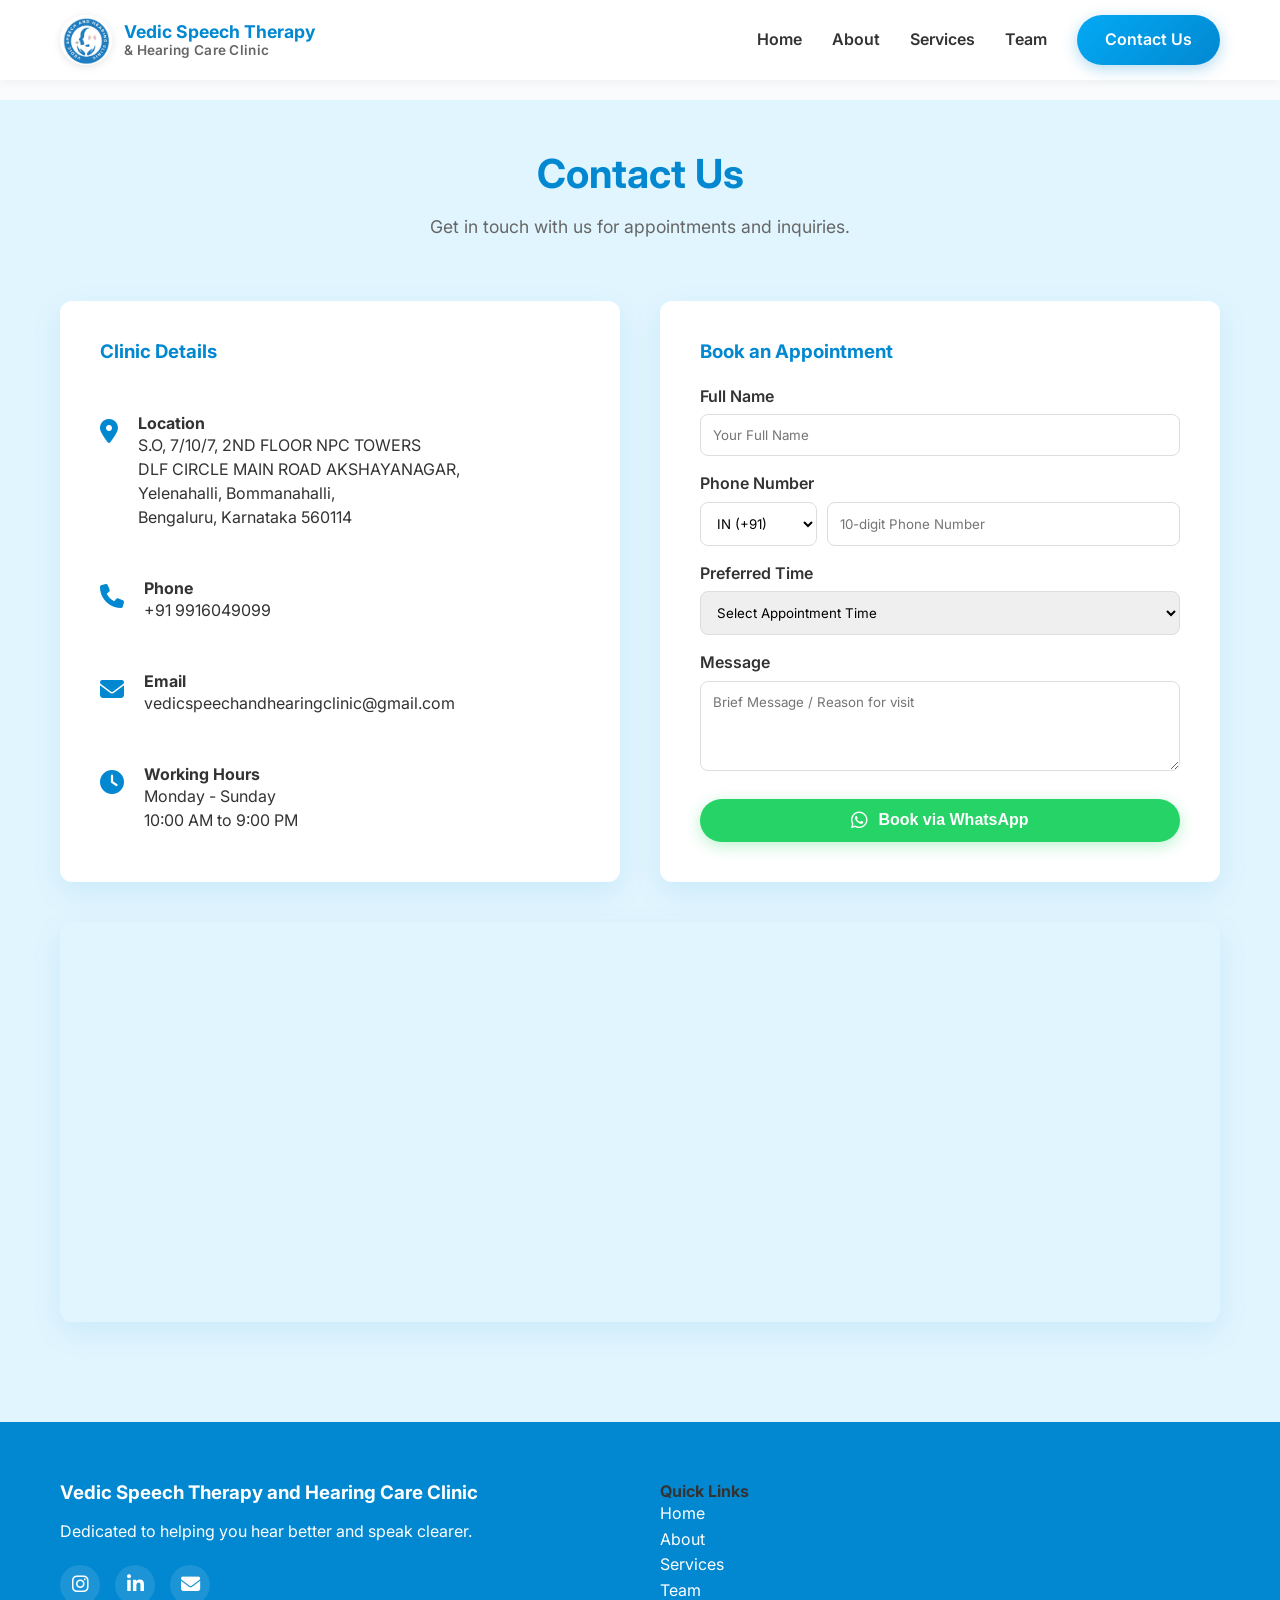
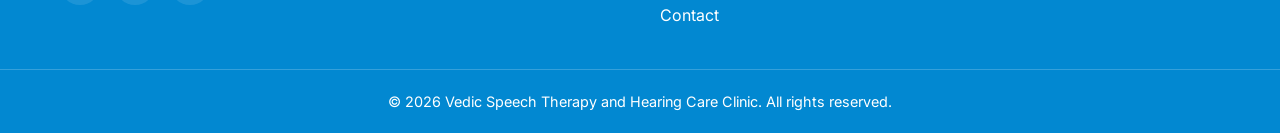
==== contact.html @ 048e1bdb "updated push" ====
<!DOCTYPE html>
<html lang="en">

<head>
    <meta charset="UTF-8">
    <meta name="viewport" content="width=device-width, initial-scale=1.0">
    <title>Contact Us - Vedic Speech Therapy and Hearing Care Clinic</title>
    <meta name="description"
        content="Contact Vedic Speech Therapy and Hearing Care Clinic for appointments and inquiries.">
    <link rel="stylesheet" href="style.css">
    <!-- Google Fonts for modern typography -->
    <link href="https://fonts.googleapis.com/css2?family=Inter:wght@300;400;600;700&display=swap" rel="stylesheet">
    <!-- Font Awesome for icons -->
    <link rel="stylesheet" href="https://cdnjs.cloudflare.com/ajax/libs/font-awesome/6.4.0/css/all.min.css">
</head>

<body>

    <!-- Header Section -->
    <header class="header">
        <div class="container header-container">
            <div class="logo">
                <img src="Logo.jpeg" alt="Vedic Speech Therapy and Hearing Care Clinic Logo" id="clinic-logo">
                <div class="logo-text">
                    <span class="logo-title-1">Vedic Speech Therapy</span>
                    <span class="logo-title-2">& Hearing Care Clinic</span>
                </div>
            </div>
            <nav class="nav-menu">
                <ul>
                    <li><a href="index.html#home">Home</a></li>
                    <li><a href="index.html#about">About</a></li>
                    <li><a href="services.html">Services</a></li>
                    <li><a href="team.html">Team</a></li>
                    <li><a href="contact.html" class="btn-primary">Contact Us</a></li>
                </ul>
            </nav>
            <div class="mobile-menu-btn">
                <i class="fas fa-bars"></i>
            </div>
        </div>
    </header>

    <!-- Spacer for fixed header -->
    <div class="spacer-header"></div>

    <!-- Contact Section -->
    <section id="contact" class="contact" style="padding-top: 50px;">
        <div class="container">
            <div class="section-title">
                <h2>Contact Us</h2>
                <p>Get in touch with us for appointments and inquiries.</p>
            </div>
            <div class="contact-grid-top">
                <div class="contact-info contact-box-card">
                    <h3 style="margin-bottom: 20px; color: var(--primary-color);">Clinic Details</h3>
                    <div class="contact-item" style="margin-bottom: 20px;">
                        <i class="fas fa-map-marker-alt"></i>
                        <div>
                            <h4>Location</h4>
                            <p>S.O, 7/10/7, 2ND FLOOR NPC TOWERS<br>
                               DLF CIRCLE MAIN ROAD AKSHAYANAGAR,<br>
                               Yelenahalli, Bommanahalli,<br>
                               Bengaluru, Karnataka 560114</p>
                        </div>
                    </div>
                    <div class="contact-item" style="margin-bottom: 20px;">
                        <i class="fas fa-phone"></i>
                        <div>
                            <h4>Phone</h4>
                            <p><a href="tel:+919916049099">+91 9916049099</a></p>
                        </div>
                    </div>
                    <div class="contact-item" style="margin-bottom: 20px;">
                        <i class="fas fa-envelope"></i>
                        <div>
                            <h4>Email</h4>
                            <p><a href="mailto:vedicspeechandhearingclinic@gmail.com">vedicspeechandhearingclinic@gmail.com</a></p>
                        </div>
                    </div>
                    <div class="contact-item">
                        <i class="fas fa-clock"></i>
                        <div>
                            <h4>Working Hours</h4>
                            <p>Monday - Sunday<br>10:00 AM to 9:00 PM</p>
                        </div>
                    </div>
                </div>

                <div class="appointment-form contact-box-card">
                    <h3 style="margin-bottom: 20px; color: var(--primary-color);">Book an Appointment</h3>
                    <form id="whatsapp-form">
                        <div class="form-group" style="margin-bottom: 15px;">
                            <label for="patientName" style="display: block; margin-bottom: 5px; font-weight: 600;">Full Name</label>
                            <input type="text" id="patientName" placeholder="Your Full Name" required minlength="3" style="width: 100%; padding: 12px; border: 1px solid #ddd; border-radius: 8px; font-family: var(--font-main);">
                        </div>
                        <div class="form-group" style="margin-bottom: 15px;">
                            <label for="patientPhone" style="display: block; margin-bottom: 5px; font-weight: 600;">Phone Number</label>
                            <div style="display: flex; gap: 10px;">
                                <select id="countryCode" aria-label="Country Code" style="padding: 12px; border: 1px solid #ddd; border-radius: 8px; font-family: var(--font-main); max-width: 130px; background-color: white;">
                                    <option value="+91" selected>IN (+91)</option>
                                    <option value="+1">US/CA (+1)</option>
                                    <option value="+44">UK (+44)</option>
                                    <option value="+61">AU (+61)</option>
                                    <option value="+971">UAE (+971)</option>
                                    <option value="+65">SG (+65)</option>
                                </select>
                                <input type="tel" id="patientPhone" placeholder="10-digit Phone Number" required minlength="10" style="flex: 1; padding: 12px; border: 1px solid #ddd; border-radius: 8px; font-family: var(--font-main);">
                            </div>
                        </div>
                        <div class="form-group" style="margin-bottom: 15px;">
                            <label for="appointmentTime" style="display: block; margin-bottom: 5px; font-weight: 600;">Preferred Time</label>
                            <select id="appointmentTime" required style="width: 100%; padding: 12px; border: 1px solid #ddd; border-radius: 8px; font-family: var(--font-main);">
                                <option value="" disabled selected>Select Appointment Time</option>
                                <option value="10:00 AM - 11:00 AM">10:00 AM - 11:00 AM</option>
                                <option value="11:00 AM - 12:00 PM">11:00 AM - 12:00 PM</option>
                                <option value="12:00 PM - 01:00 PM">12:00 PM - 01:00 PM</option>
                                <option value="01:00 PM - 02:00 PM">01:00 PM - 02:00 PM</option>
                                <option value="02:00 PM - 03:00 PM">02:00 PM - 03:00 PM</option>
                                <option value="03:00 PM - 04:00 PM">03:00 PM - 04:00 PM</option>
                                <option value="04:00 PM - 05:00 PM">04:00 PM - 05:00 PM</option>
                                <option value="05:00 PM - 06:00 PM">05:00 PM - 06:00 PM</option>
                                <option value="06:00 PM - 07:00 PM">06:00 PM - 07:00 PM</option>
                                <option value="07:00 PM - 08:00 PM">07:00 PM - 08:00 PM</option>
                                <option value="08:00 PM - 09:00 PM">08:00 PM - 09:00 PM</option>
                            </select>
                        </div>
                        <div class="form-group" style="margin-bottom: 20px;">
                            <label for="patientMessage" style="display: block; margin-bottom: 5px; font-weight: 600;">Message</label>
                            <textarea id="patientMessage" placeholder="Brief Message / Reason for visit" required minlength="10" rows="4" style="width: 100%; padding: 12px; border: 1px solid #ddd; border-radius: 8px; font-family: var(--font-main); resize: vertical;"></textarea>
                        </div>
                        <button type="submit" class="btn-primary" style="width: 100%; display: flex; justify-content: center; align-items: center; gap: 10px; background: #25D366; box-shadow: 0 4px 15px rgba(37, 211, 102, 0.3);">
                            <i class="fab fa-whatsapp" style="font-size: 1.2rem;"></i> Book via WhatsApp
                        </button>
                    </form>
                </div>
            </div>
            
            <div class="map-container" style="margin-top: 40px; border-radius: var(--border-radius); overflow: hidden; box-shadow: var(--box-shadow); height: 400px; width: 100%;">
                <iframe src="https://maps.google.com/maps?q=NPC+TOWERS+DLF+CIRCLE+MAIN+ROAD+AKSHAYANAGAR+Bengaluru&t=&z=15&ie=UTF8&iwloc=&output=embed" width="100%" height="100%" style="border:0;" allowfullscreen="" loading="lazy" referrerpolicy="no-referrer-when-downgrade"></iframe>
            </div>
        </div>
    </section>

    <!-- Footer -->
    <footer class="footer">
        <div class="container footer-container">
            <div class="footer-info">
                <h3>Vedic Speech Therapy and Hearing Care Clinic</h3>
                <p>Dedicated to helping you hear better and speak clearer.</p>
                <div class="social-links">
                    <a href="#" target="_blank" aria-label="Instagram"><i class="fab fa-instagram"></i></a>
                    <a href="#" target="_blank" aria-label="LinkedIn"><i class="fab fa-linkedin-in"></i></a>
                    <a href="mailto:vedicspeechandhearingclinic@gmail.com" aria-label="Email"><i class="fas fa-envelope"></i></a>
                </div>
            </div>
            <div class="footer-links">
                <h4>Quick Links</h4>
                <ul style="list-style: none; padding: 0;">
                    <li><a href="index.html#home">Home</a></li>
                    <li><a href="index.html#about">About</a></li>
                    <li><a href="services.html">Services</a></li>
                    <li><a href="team.html">Team</a></li>
                    <li><a href="contact.html">Contact</a></li>
                </ul>
            </div>
        </div>
        <div class="footer-bottom">
            <p>&copy; <span id="current-year">2024</span> Vedic Speech Therapy and Hearing Care Clinic. All rights reserved.</p>
        </div>
    </footer>

    <script src="script.js"></script>
</body>

</html>
---- style.css ----
/* Design System & Variables */
:root {
    /* Color Palette - White and Sky Blue mix */
    --primary-color: #0288d1; /* Strong sky blue for main actions */
    --primary-light: #e1f5fe; /* Very light sky blue for backgrounds */
    --secondary-color: #03a9f4; /* Medium sky blue for highlights */
    --text-dark: #333333; /* Dark text for readability */
    --text-light: #666666; /* Lighter text for secondary info */
    --white: #ffffff;
    --background-color: #f9fbfc; /* Slightly blue-tinted off-white */
    
    /* Typography */
    --font-main: 'Inter', sans-serif;
    
    /* Spacing & Layout */
    --max-width: 1200px;
    --border-radius: 12px;
    --box-shadow: 0 10px 30px rgba(2, 136, 209, 0.1);
    --transition: all 0.3s ease;
}

/* Reset & Base Styles */
* {
    margin: 0;
    padding: 0;
    box-sizing: border-box;
}

body {
    font-family: var(--font-main);
    color: var(--text-dark);
    background-color: var(--background-color);
    line-height: 1.6;
    overflow-x: hidden;
}

a {
    text-decoration: none;
    color: inherit;
    transition: var(--transition);
}

ul {
    list-style: none;
}

.container {
    max-width: var(--max-width);
    margin: 0 auto;
    padding: 0 20px;
}

/* Typography Utility */
h1, h2, h3, h4 {
    color: var(--text-dark);
    font-weight: 700;
    line-height: 1.2;
}

/* Buttons */
.btn-primary, .btn-secondary {
    display: inline-block;
    padding: 12px 28px;
    border-radius: 30px;
    font-weight: 600;
    cursor: pointer;
    transition: var(--transition);
    border: none;
    font-size: 1rem;
}

.btn-primary {
    background: linear-gradient(135deg, var(--secondary-color), var(--primary-color));
    color: var(--white);
    box-shadow: 0 4px 15px rgba(2, 136, 209, 0.3);
}

.btn-primary:hover {
    transform: translateY(-2px);
    box-shadow: 0 6px 20px rgba(2, 136, 209, 0.4);
}

.btn-secondary {
    background: var(--white);
    color: var(--primary-color);
    border: 2px solid var(--primary-color);
}

.btn-secondary:hover {
    background: var(--primary-light);
}

/* Header & Navigation */
.header {
    background: rgba(255, 255, 255, 0.95);
    backdrop-filter: blur(10px);
    position: fixed;
    width: 100%;
    top: 0;
    z-index: 1000;
    box-shadow: 0 2px 10px rgba(0,0,0,0.05);
    padding: 15px 0;
    transition: var(--transition);
}

.header-container {
    display: flex;
    justify-content: space-between;
    align-items: center;
}

.logo {
    display: flex;
    align-items: center;
    gap: 12px;
}

.logo img {
    height: 50px; /* Reduced slightly to fit text nicely */
    border-radius: 50%; /* the provided logo seems circular */
    box-shadow: 0 2px 8px rgba(0,0,0,0.1);
    flex-shrink: 0;
}

.logo-text {
    display: flex;
    flex-direction: column;
    justify-content: center;
    line-height: 1.2;
}

.logo-title-1 {
    font-size: 1.1rem;
    font-weight: 700;
    color: var(--primary-color);
}

.logo-title-2 {
    font-size: 0.85rem;
    font-weight: 600;
    color: var(--text-light);
    letter-spacing: 0.3px;
}

.nav-menu ul {
    display: flex;
    align-items: center;
    gap: 30px;
}

.nav-menu a {
    font-weight: 600;
    color: var(--text-dark);
}

.nav-menu a:hover {
    color: var(--primary-color);
}

.nav-menu a.btn-primary {
    color: var(--white);
}

.mobile-menu-btn {
    display: none;
    font-size: 1.5rem;
    color: var(--primary-color);
    cursor: pointer;
}

/* Hero Section */
.hero {
    padding: 150px 0 100px;
    background: linear-gradient(to bottom right, var(--white), var(--primary-light));
    min-height: 100vh;
    display: flex;
    align-items: center;
}

.hero-container {
    display: grid;
    grid-template-columns: 1fr 1fr;
    gap: 50px;
    align-items: center;
}

.hero-content h2 {
    font-size: 3.5rem;
    margin-bottom: 20px;
    color: var(--primary-color);
}

.hero-content p {
    font-size: 1.2rem;
    color: var(--text-light);
    margin-bottom: 30px;
}

.hero-content .btn-primary {
    margin-right: 15px;
}

.hero-image {
    position: relative;
}

.image-placeholder {
    background: var(--white);
    height: 400px;
    border-radius: var(--border-radius);
    box-shadow: var(--box-shadow);
    display: flex;
    justify-content: center;
    align-items: center;
    gap: 30px;
    animation: float 6s ease-in-out infinite;
}

@keyframes float {
    0% { transform: translateY(0px); }
    50% { transform: translateY(-20px); }
    100% { transform: translateY(0px); }
}

/* Stats Section */
.stats {
    padding: 60px 0;
    background: linear-gradient(135deg, var(--primary-color), var(--secondary-color));
    color: var(--white);
    position: relative;
    z-index: 10;
}

.stats-container {
    display: grid;
    grid-template-columns: repeat(auto-fit, minmax(200px, 1fr));
    gap: 30px;
    text-align: center;
}

.stat-card {
    background: rgba(255, 255, 255, 0.1);
    padding: 30px 20px;
    border-radius: var(--border-radius);
    backdrop-filter: blur(10px);
    border: 1px solid rgba(255, 255, 255, 0.2);
    transition: var(--transition);
}

.stat-card:hover {
    transform: translateY(-10px);
    background: rgba(255, 255, 255, 0.2);
    box-shadow: 0 10px 20px rgba(0, 0, 0, 0.1);
}

.stat-icon {
    font-size: 2.5rem;
    margin-bottom: 15px;
    color: var(--white);
    animation: float 6s ease-in-out infinite;
}

.stat-number {
    font-size: 2.5rem;
    font-weight: 700;
    margin-bottom: 5px;
    color: var(--white);
}

.stat-text {
    font-size: 1rem;
    font-weight: 600;
    opacity: 0.9;
}

/* About Section */
.about {
    padding: 100px 0;
    background: var(--white);
}

.about-container {
    display: grid;
    grid-template-columns: 1fr 1fr;
    gap: 50px;
    align-items: center;
}

.about-content h2 {
    font-size: 2.5rem;
    color: var(--primary-color);
    margin-bottom: 20px;
}

.about-content p {
    font-size: 1.1rem;
    color: var(--text-light);
    margin-bottom: 20px;
    line-height: 1.8;
}

.about-features {
    background: var(--primary-light);
    padding: 40px;
    border-radius: var(--border-radius);
    box-shadow: var(--box-shadow);
}

.about-features h3 {
    color: var(--primary-color);
    margin-bottom: 25px;
    font-size: 1.8rem;
}

.feature-list li {
    display: flex;
    align-items: flex-start;
    gap: 15px;
    margin-bottom: 15px;
    color: var(--text-dark);
    font-size: 1.05rem;
}

.feature-list li i {
    color: var(--secondary-color);
    font-size: 1.2rem;
    margin-top: 3px;
}

/* Services Section */
.services {
    padding: 100px 0;
    background: var(--primary-light);
}

.section-title {
    text-align: center;
    margin-bottom: 60px;
}

.section-title h2 {
    font-size: 2.5rem;
    color: var(--primary-color);
    margin-bottom: 15px;
}

.section-title p {
    color: var(--text-light);
    font-size: 1.1rem;
}

.services-grid {
    display: grid;
    grid-template-columns: repeat(auto-fit, minmax(300px, 1fr));
    gap: 30px;
}

.service-card {
    background: var(--white);
    border-radius: var(--border-radius);
    box-shadow: var(--box-shadow);
    text-align: center;
    transition: var(--transition);
    border-bottom: 4px solid transparent;
    overflow: hidden;
    display: flex;
    flex-direction: column;
}

.service-card:hover {
    transform: translateY(-10px);
    border-bottom-color: var(--primary-color);
}

.service-image {
    width: 100%;
    height: 220px;
    object-fit: cover;
    border-bottom: 3px solid var(--primary-light);
}

.service-content {
    padding: 30px;
    flex-grow: 1;
}

.service-content h3 {
    margin-bottom: 15px;
    font-size: 1.5rem;
    color: var(--primary-color);
}

.service-content p {
    color: var(--text-light);
}

/* Team Section */
.team {
    padding: 100px 0;
    background: var(--background-color);
}

.team-grid {
    display: grid;
    grid-template-columns: repeat(auto-fit, minmax(300px, 1fr));
    gap: 30px;
}

.team-card {
    background: var(--white);
    border-radius: var(--border-radius);
    box-shadow: var(--box-shadow);
    overflow: hidden;
    transition: var(--transition);
}

.team-card:hover {
    transform: translateY(-10px);
}

.team-image-placeholder {
    height: 250px;
    background: linear-gradient(135deg, var(--primary-light), var(--white));
    display: flex;
    justify-content: center;
    align-items: center;
    color: var(--primary-color);
}

.team-info {
    padding: 30px;
    text-align: center;
}

.team-info h3 {
    font-size: 1.4rem;
    color: var(--primary-color);
    margin-bottom: 5px;
}

.designation {
    font-weight: 600;
    color: var(--text-dark);
    margin-bottom: 15px;
}

.qualifications, .certifications {
    font-size: 0.95rem;
    color: var(--text-light);
    margin-bottom: 10px;
}

.experience {
    font-weight: 600;
    color: var(--secondary-color);
    margin-top: 15px;
    display: flex;
    align-items: center;
    justify-content: center;
    gap: 8px;
}

/* Reviews Section */
.reviews-grid {
    display: grid;
    grid-template-columns: repeat(auto-fit, minmax(250px, 1fr));
    gap: 30px;
}

.review-card {
    background: var(--background-color);
    padding: 30px;
    border-radius: var(--border-radius);
    box-shadow: 0 4px 15px rgba(0,0,0,0.05);
    border-top: 4px solid var(--primary-color);
    display: flex;
    flex-direction: column;
}

.review-stars {
    color: #FFD700;
    margin-bottom: 15px;
    font-size: 1.1rem;
}

.review-text {
    font-style: italic;
    color: var(--text-dark);
    margin-bottom: 20px;
    font-size: 0.95rem;
    flex-grow: 1;
}

.review-author {
    font-weight: 700;
    color: var(--primary-color);
}

/* Contact Section */
.contact {
    padding: 100px 0;
    background: var(--primary-light);
}

.contact-container {
    display: grid;
    grid-template-columns: 1fr 1fr;
    gap: 40px;
    background: var(--white);
    border-radius: var(--border-radius);
    box-shadow: var(--box-shadow);
    overflow: hidden;
}

.contact-info {
    padding: 40px;
    display: flex;
    flex-direction: column;
    gap: 30px;
}

.contact-item {
    display: flex;
    align-items: flex-start;
    gap: 20px;
}

.contact-item i {
    font-size: 1.5rem;
    color: var(--primary-color);
    margin-top: 5px;
}

.contact-item h3 {
    font-size: 1.2rem;
    margin-bottom: 5px;
    color: var(--primary-color);
}

.contact-item p {
    color: var(--text-dark);
    line-height: 1.5;
}

.contact-item a {
    color: var(--text-dark);
}

.contact-item a:hover {
    color: var(--primary-color);
    text-decoration: underline;
}

.contact-map {
    width: 100%;
    min-height: 400px;
}

/* Footer */
.footer {
    background: var(--primary-color);
    color: var(--white);
    padding: 60px 0 20px;
}

.footer-container {
    display: grid;
    grid-template-columns: 1fr 1fr;
    gap: 40px;
    margin-bottom: 40px;
}

.footer-info h3 {
    color: var(--white);
    margin-bottom: 15px;
}

/* Social Links */
.social-links {
    display: flex;
    gap: 15px;
    margin-top: 20px;
}

.social-links a {
    display: flex;
    justify-content: center;
    align-items: center;
    width: 40px;
    height: 40px;
    background: rgba(255, 255, 255, 0.1);
    border-radius: 50%;
    color: var(--white);
    font-size: 1.2rem;
    transition: var(--transition);
}

.social-links a:hover {
    background: var(--white);
    color: var(--primary-color);
    transform: translateY(-3px);
}

.footer-contact h4 {
    color: var(--white);
    margin-bottom: 15px;
}

.footer-contact p {
    margin-bottom: 10px;
    display: flex;
    align-items: center;
    gap: 10px;
}

.footer-bottom {
    text-align: center;
    padding-top: 20px;
    border-top: 1px solid rgba(255,255,255,0.2);
    font-size: 0.9rem;
}

/* Services Page Styles */
.page-hero {
    padding: 150px 0 80px;
    background: linear-gradient(135deg, var(--primary-light), var(--white));
    text-align: center;
}

.page-hero h1 {
    font-size: 3rem;
    color: var(--primary-color);
    margin-bottom: 15px;
}

.page-hero p {
    font-size: 1.2rem;
    color: var(--text-light);
    max-width: 700px;
    margin: 0 auto;
}

.services-page-content {
    padding: 80px 0;
    background: var(--background-color);
}

.services-category-container {
    display: grid;
    grid-template-columns: 1fr 1fr;
    gap: 60px;
}

.service-category {
    background: var(--white);
    border-radius: var(--border-radius);
    box-shadow: var(--box-shadow);
    padding: 40px;
    display: flex;
    flex-direction: column;
}

.category-header {
    text-align: center;
    margin-bottom: 40px;
}

.category-image {
    width: 100%;
    height: 250px;
    object-fit: cover;
    border-radius: var(--border-radius);
    margin-bottom: 25px;
    box-shadow: 0 5px 15px rgba(0,0,0,0.1);
}

.category-header h2 {
    font-size: 2.2rem;
    color: var(--primary-color);
    margin-bottom: 15px;
}

.category-header p {
    color: var(--text-light);
    font-size: 1.1rem;
}

/* Accordion Styles */
.accordion-group {
    display: flex;
    flex-direction: column;
    gap: 15px;
}

.accordion-item {
    border: 1px solid rgba(0,0,0,0.05);
    border-radius: 8px;
    overflow: hidden;
    background: var(--background-color);
}

.accordion-header {
    width: 100%;
    padding: 20px;
    display: flex;
    justify-content: space-between;
    align-items: center;
    background: none;
    border: none;
    cursor: pointer;
    text-align: left;
    transition: var(--transition);
}

.accordion-header:hover, .accordion-header.active {
    background: var(--primary-light);
}

.accordion-title {
    font-size: 1.15rem;
    font-weight: 600;
    color: var(--text-dark);
}

.accordion-header.active .accordion-title {
    color: var(--primary-color);
}

.accordion-icon {
    color: var(--secondary-color);
    transition: transform 0.3s ease;
}

.accordion-header.active .accordion-icon {
    transform: rotate(180deg);
}

.accordion-content {
    max-height: 0;
    overflow: hidden;
    transition: max-height 0.3s ease-out;
    background: var(--white);
}

.service-benefits {
    padding: 20px;
}

.service-benefits li {
    display: flex;
    align-items: flex-start;
    gap: 12px;
    margin-bottom: 12px;
    color: var(--text-light);
    line-height: 1.5;
}

.service-benefits li:last-child {
    margin-bottom: 0;
}

.service-benefits li i {
    color: var(--primary-color);
    margin-top: 4px;
    font-size: 0.9rem;
}

/* Responsive Design */
@media (max-width: 992px) {
    .hero-container {
        grid-template-columns: 1fr;
        text-align: center;
    }
    
    .about-container, .services-category-container {
        grid-template-columns: 1fr;
    }
    
    .hero-content h2 {
        font-size: 2.8rem;
    }
    
    .hero-content .btn-primary {
        margin-bottom: 15px;
    }
}

@media (max-width: 768px) {
    .nav-menu {
        display: none; /* simple hidden for mobile for now, can be expanded via JS */
    }
    
    .mobile-menu-btn {
        display: block;
    }
    
    .footer-container, .contact-container, .contact-grid-top {
        grid-template-columns: 1fr;
    }
}

.contact-grid-top {
    display: grid;
    grid-template-columns: 1fr 1fr;
    gap: 40px;
}

/* Google Review Marquee Section */
.marquee-wrapper {
    width: 100%;
    overflow: hidden;
    position: relative;
    padding: 20px 0;
}

.marquee-content {
    display: flex;
    gap: 30px;
    width: max-content;
    animation: scroll-marquee 40s linear infinite;
    padding: 0 15px;
}

.marquee-wrapper:hover .marquee-content {
    animation-play-state: paused;
}

@keyframes scroll-marquee {
    0% { transform: translateX(0); }
    /* Shifts by exactly half the width plus half the gap (gap is 30px, so 15px) */
    100% { transform: translateX(calc(-50% - 15px)); }
}

.google-review-card {
    background: #fff;
    border-radius: 12px;
    padding: 24px;
    width: 380px;
    box-shadow: 0 4px 15px rgba(0,0,0,0.05);
    flex-shrink: 0;
    text-align: left;
    display: flex;
    flex-direction: column;
}

.review-header {
    display: flex;
    align-items: center;
    margin-bottom: 15px;
    position: relative;
}

.reviewer-avatar {
    width: 48px;
    height: 48px;
    border-radius: 50%;
    object-fit: cover;
    margin-right: 15px;
}

.reviewer-info {
    flex-grow: 1;
}

.reviewer-name {
    margin: 0;
    font-weight: 600;
    font-size: 1rem;
    color: #202124;
}

.review-date {
    margin: 0;
    font-size: 0.85rem;
    color: #70757A;
}

.g-icon {
    width: 20px;
    height: 20px;
    position: absolute;
    top: 0;
    right: 0;
}

.review-stars-row {
    display: flex;
    align-items: center;
    margin-bottom: 12px;
}

.review-stars-row .stars {
    color: #FBBC04;
    font-size: 1.1rem;
    letter-spacing: 2px;
}

.review-body {
    position: relative;
}

.review-text-content {
    margin: 0;
    color: #3C4043;
    font-size: 0.95rem;
    line-height: 1.5;
    /* Limit lines */
    display: -webkit-box;
    -webkit-line-clamp: 4;
    -webkit-box-orient: vertical;
    overflow: hidden;
}

.review-text-content.expanded {
    -webkit-line-clamp: unset;
    overflow: visible;
}

.read-more-btn {
    display: inline-block;
    color: #70757A;
    font-weight: 600;
    font-size: 0.9rem;
    margin-top: 5px;
    cursor: pointer;
}

.read-more-btn:hover {
    color: #202124;
    text-decoration: underline;
}

/* Global Focus States */
:focus-visible {
    outline: 2px solid var(--primary-color);
    outline-offset: 4px;
    border-radius: 4px;
}

/* Mobile Menu Active State */
.nav-menu.nav-active {
    display: block !important;
    position: absolute;
    top: 100%;
    left: 0;
    width: 100%;
    background: var(--white);
    padding: 20px;
    box-shadow: 0 10px 20px rgba(0,0,0,0.1);
}

.nav-menu.nav-active ul {
    flex-direction: column;
    gap: 20px;
}

/* Utility Classes (Extracted from HTML inline styles) */
.spacer-header {
    height: 100px; 
    background-color: var(--background-color);
}
.spacer-header-alt {
    height: 100px; 
    background-color: var(--primary-light);
}
.section-reviews-bg {
    background: #F8FBFB;
    padding: 80px 0;
    overflow: hidden;
}
.contact-box-card {
    background: var(--white);
    padding: 40px;
    border-radius: var(--border-radius);
    box-shadow: var(--box-shadow);
}
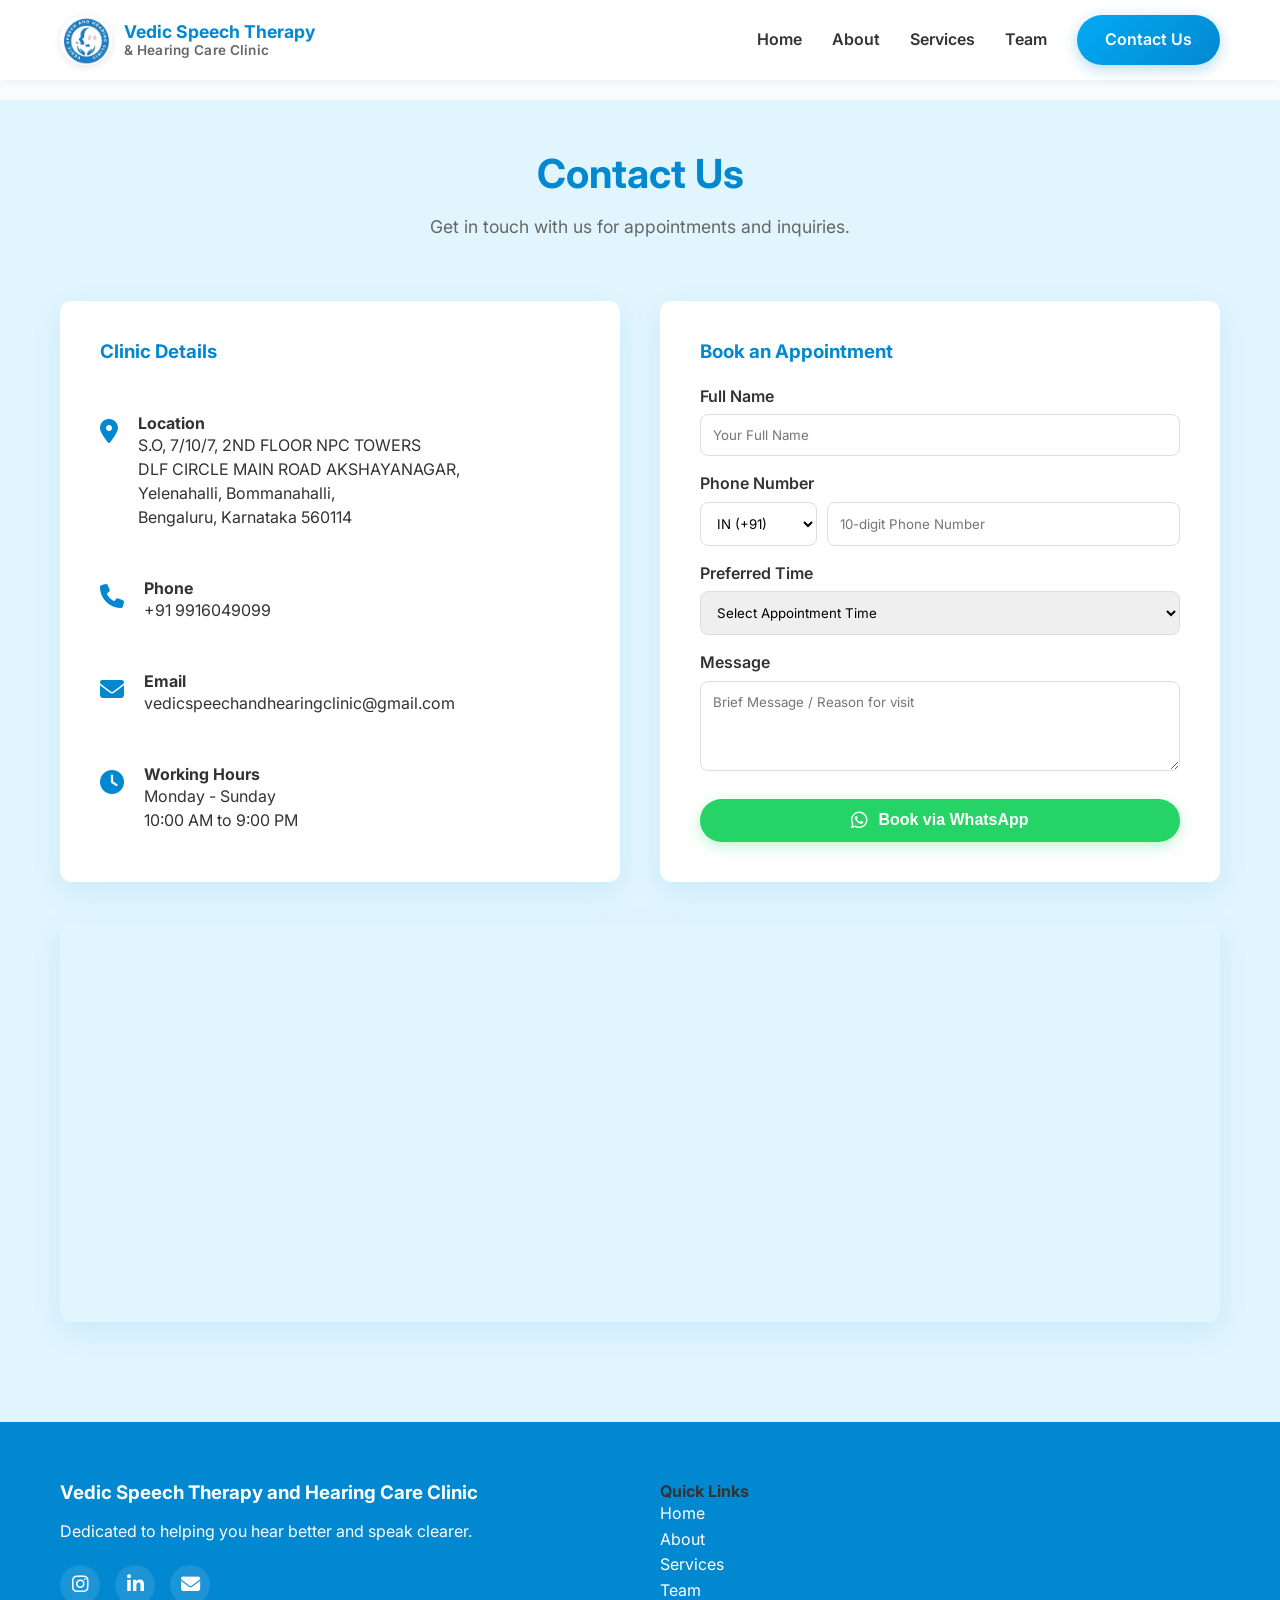
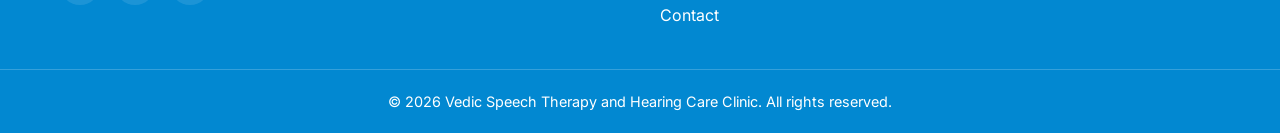
==== commit ec53c704: "QA changes" ====
--- a/contact.html
+++ b/contact.html
@@ -2,6 +2,11 @@
 <html lang="en">
 
 <head>
+    <link rel="icon" type="image/png" sizes="96x96" href="favicon-96x96.png">
+    <link rel="apple-touch-icon" sizes="180x180" href="apple-touch-icon.png">
+    <link rel="manifest" href="site.webmanifest">
+    <script src="config.js"></script>
+    <script src="maintenance.js"></script>
     <meta charset="UTF-8">
     <meta name="viewport" content="width=device-width, initial-scale=1.0">
     <title>Contact Us - Vedic Speech Therapy and Hearing Care Clinic</title>
@@ -20,11 +25,13 @@
     <header class="header">
         <div class="container header-container">
             <div class="logo">
-                <img src="Logo.jpeg" alt="Vedic Speech Therapy and Hearing Care Clinic Logo" id="clinic-logo">
-                <div class="logo-text">
-                    <span class="logo-title-1">Vedic Speech Therapy</span>
-                    <span class="logo-title-2">& Hearing Care Clinic</span>
-                </div>
+                <a href="index.html" style="display: flex; align-items: center; gap: 12px;">
+                    <img src="logo-optimized.png" alt="Vedic Speech Therapy and Hearing Care Clinic Logo" id="clinic-logo">
+                    <div class="logo-text">
+                        <span class="logo-title-1">Vedic Speech Therapy</span>
+                        <span class="logo-title-2">& Hearing Care Clinic</span>
+                    </div>
+                </a>
             </div>
             <nav class="nav-menu">
                 <ul>
@@ -132,6 +139,9 @@
                         <button type="submit" class="btn-primary" style="width: 100%; display: flex; justify-content: center; align-items: center; gap: 10px; background: #25D366; box-shadow: 0 4px 15px rgba(37, 211, 102, 0.3);">
                             <i class="fab fa-whatsapp" style="font-size: 1.2rem;"></i> Book via WhatsApp
                         </button>
+                        <div id="formSuccessMessage" style="display: none; margin-top: 15px; padding: 12px; background: #e1f5fe; color: #0288d1; border-radius: 8px; text-align: center; font-weight: 600;">
+                            Redirecting you to WhatsApp...
+                        </div>
                     </form>
                 </div>
             </div>
--- a/style.css
+++ b/style.css
@@ -765,6 +765,185 @@
     font-size: 0.9rem;
 }
 
+
+
+.contact-grid-top {
+    display: grid;
+    grid-template-columns: 1fr 1fr;
+    gap: 40px;
+}
+
+/* Google Review Marquee Section */
+.marquee-wrapper {
+    width: 100%;
+    overflow: hidden;
+    position: relative;
+    padding: 20px 0;
+}
+
+.marquee-content {
+    display: flex;
+    align-items: flex-start;
+    gap: 30px;
+    width: max-content;
+    animation: scroll-marquee 40s linear infinite;
+    padding: 0 15px;
+}
+
+.marquee-wrapper:hover .marquee-content {
+    animation-play-state: paused;
+}
+
+@keyframes scroll-marquee {
+    0% { transform: translateX(0); }
+    /* Shifts by exactly half the width plus half the gap (gap is 30px, so 15px) */
+    100% { transform: translateX(calc(-50% - 15px)); }
+}
+
+.google-review-card {
+    background: #fff;
+    border-radius: 12px;
+    padding: 24px;
+    width: 380px;
+    box-shadow: 0 4px 15px rgba(0,0,0,0.05);
+    flex-shrink: 0;
+    text-align: left;
+    display: flex;
+    flex-direction: column;
+}
+
+.review-header {
+    display: flex;
+    align-items: center;
+    margin-bottom: 15px;
+    position: relative;
+}
+
+.reviewer-avatar {
+    width: 48px;
+    height: 48px;
+    border-radius: 50%;
+    object-fit: cover;
+    margin-right: 15px;
+}
+
+.reviewer-info {
+    flex-grow: 1;
+}
+
+.reviewer-name {
+    margin: 0;
+    font-weight: 600;
+    font-size: 1rem;
+    color: #202124;
+}
+
+.review-date {
+    margin: 0;
+    font-size: 0.85rem;
+    color: #70757A;
+}
+
+.g-icon {
+    width: 20px;
+    height: 20px;
+    position: absolute;
+    top: 0;
+    right: 0;
+}
+
+.review-stars-row {
+    display: flex;
+    align-items: center;
+    margin-bottom: 12px;
+}
+
+.review-stars-row .stars {
+    color: #FBBC04;
+    font-size: 1.1rem;
+    letter-spacing: 2px;
+}
+
+.review-body {
+    position: relative;
+}
+
+.review-text-content {
+    margin: 0;
+    color: #3C4043;
+    font-size: 0.95rem;
+    line-height: 1.5;
+    /* Limit lines */
+    display: -webkit-box;
+    -webkit-line-clamp: 4;
+    -webkit-box-orient: vertical;
+    overflow: hidden;
+}
+
+.review-text-content.expanded {
+    -webkit-line-clamp: unset;
+    overflow: visible;
+}
+
+.read-more-btn {
+    display: inline-block;
+    color: #70757A;
+    font-weight: 600;
+    font-size: 0.9rem;
+    margin-top: 5px;
+    cursor: pointer;
+}
+
+.read-more-btn:hover {
+    color: #202124;
+    text-decoration: underline;
+}
+
+/* Global Focus States */
+:focus-visible {
+    outline: 2px solid var(--primary-color);
+    outline-offset: 4px;
+    border-radius: 4px;
+}
+
+/* Mobile Menu Active State */
+.nav-menu.nav-active {
+    display: block !important;
+    position: absolute;
+    top: 100%;
+    left: 0;
+    width: 100%;
+    background: var(--white);
+    padding: 20px;
+    box-shadow: 0 10px 20px rgba(0,0,0,0.1);
+}
+
+.nav-menu.nav-active ul {
+    flex-direction: column;
+    gap: 20px;
+}
+
+/* Utility Classes (Extracted from HTML inline styles) */
+.spacer-header {
+    height: 100px; 
+    background-color: var(--background-color);
+}
+.spacer-header-alt {
+    height: 100px; 
+    background-color: var(--primary-light);
+}
+.section-reviews-bg {
+    background: #F8FBFB;
+    padding: 80px 0;
+    overflow: hidden;
+}
+.contact-box-card {
+    background: var(--white);
+    padding: 40px;
+    border-radius: var(--border-radius);
+    box-shadow: var(--box-shadow);
+}
+
 /* Responsive Design */
 @media (max-width: 992px) {
     .hero-container {
@@ -798,180 +977,3 @@
         grid-template-columns: 1fr;
     }
 }
-
-.contact-grid-top {
-    display: grid;
-    grid-template-columns: 1fr 1fr;
-    gap: 40px;
-}
-
-/* Google Review Marquee Section */
-.marquee-wrapper {
-    width: 100%;
-    overflow: hidden;
-    position: relative;
-    padding: 20px 0;
-}
-
-.marquee-content {
-    display: flex;
-    gap: 30px;
-    width: max-content;
-    animation: scroll-marquee 40s linear infinite;
-    padding: 0 15px;
-}
-
-.marquee-wrapper:hover .marquee-content {
-    animation-play-state: paused;
-}
-
-@keyframes scroll-marquee {
-    0% { transform: translateX(0); }
-    /* Shifts by exactly half the width plus half the gap (gap is 30px, so 15px) */
-    100% { transform: translateX(calc(-50% - 15px)); }
-}
-
-.google-review-card {
-    background: #fff;
-    border-radius: 12px;
-    padding: 24px;
-    width: 380px;
-    box-shadow: 0 4px 15px rgba(0,0,0,0.05);
-    flex-shrink: 0;
-    text-align: left;
-    display: flex;
-    flex-direction: column;
-}
-
-.review-header {
-    display: flex;
-    align-items: center;
-    margin-bottom: 15px;
-    position: relative;
-}
-
-.reviewer-avatar {
-    width: 48px;
-    height: 48px;
-    border-radius: 50%;
-    object-fit: cover;
-    margin-right: 15px;
-}
-
-.reviewer-info {
-    flex-grow: 1;
-}
-
-.reviewer-name {
-    margin: 0;
-    font-weight: 600;
-    font-size: 1rem;
-    color: #202124;
-}
-
-.review-date {
-    margin: 0;
-    font-size: 0.85rem;
-    color: #70757A;
-}
-
-.g-icon {
-    width: 20px;
-    height: 20px;
-    position: absolute;
-    top: 0;
-    right: 0;
-}
-
-.review-stars-row {
-    display: flex;
-    align-items: center;
-    margin-bottom: 12px;
-}
-
-.review-stars-row .stars {
-    color: #FBBC04;
-    font-size: 1.1rem;
-    letter-spacing: 2px;
-}
-
-.review-body {
-    position: relative;
-}
-
-.review-text-content {
-    margin: 0;
-    color: #3C4043;
-    font-size: 0.95rem;
-    line-height: 1.5;
-    /* Limit lines */
-    display: -webkit-box;
-    -webkit-line-clamp: 4;
-    -webkit-box-orient: vertical;
-    overflow: hidden;
-}
-
-.review-text-content.expanded {
-    -webkit-line-clamp: unset;
-    overflow: visible;
-}
-
-.read-more-btn {
-    display: inline-block;
-    color: #70757A;
-    font-weight: 600;
-    font-size: 0.9rem;
-    margin-top: 5px;
-    cursor: pointer;
-}
-
-.read-more-btn:hover {
-    color: #202124;
-    text-decoration: underline;
-}
-
-/* Global Focus States */
-:focus-visible {
-    outline: 2px solid var(--primary-color);
-    outline-offset: 4px;
-    border-radius: 4px;
-}
-
-/* Mobile Menu Active State */
-.nav-menu.nav-active {
-    display: block !important;
-    position: absolute;
-    top: 100%;
-    left: 0;
-    width: 100%;
-    background: var(--white);
-    padding: 20px;
-    box-shadow: 0 10px 20px rgba(0,0,0,0.1);
-}
-
-.nav-menu.nav-active ul {
-    flex-direction: column;
-    gap: 20px;
-}
-
-/* Utility Classes (Extracted from HTML inline styles) */
-.spacer-header {
-    height: 100px; 
-    background-color: var(--background-color);
-}
-.spacer-header-alt {
-    height: 100px; 
-    background-color: var(--primary-light);
-}
-.section-reviews-bg {
-    background: #F8FBFB;
-    padding: 80px 0;
-    overflow: hidden;
-}
-.contact-box-card {
-    background: var(--white);
-    padding: 40px;
-    border-radius: var(--border-radius);
-    box-shadow: var(--box-shadow);
-}
-
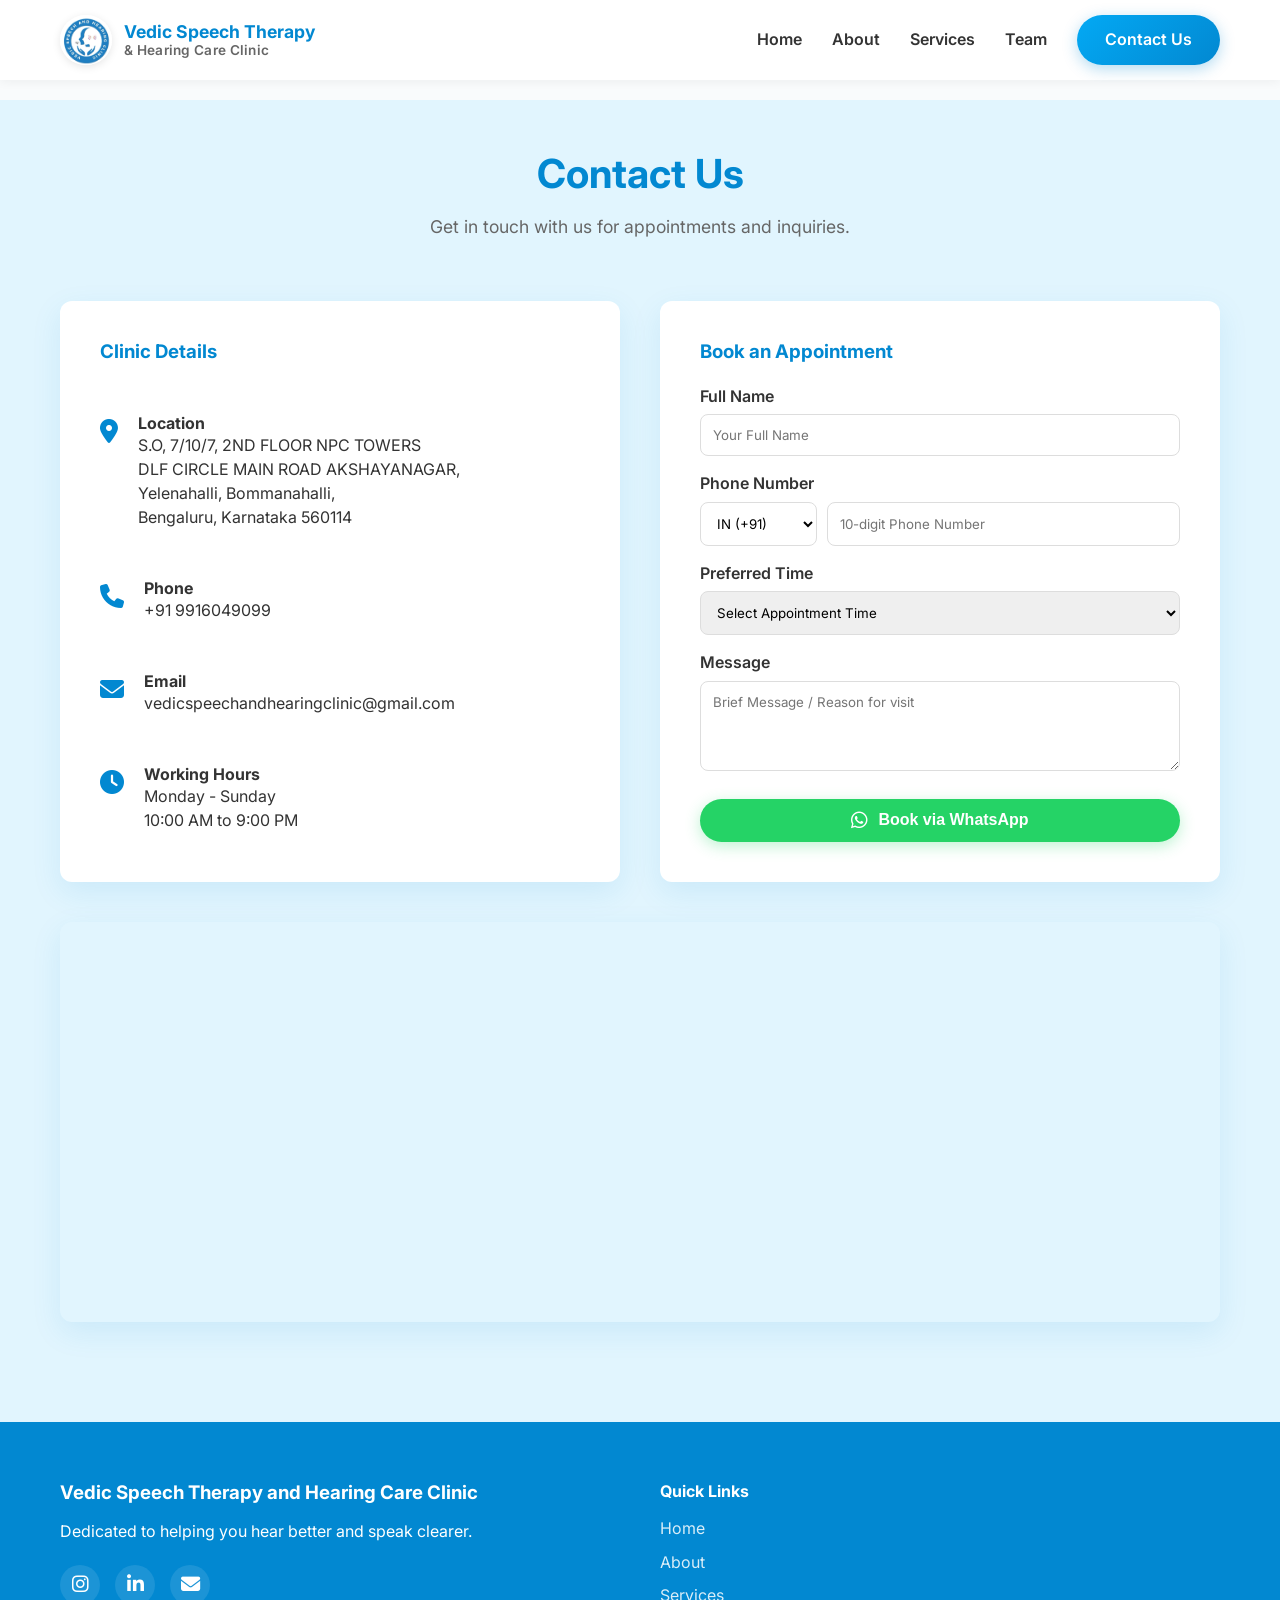
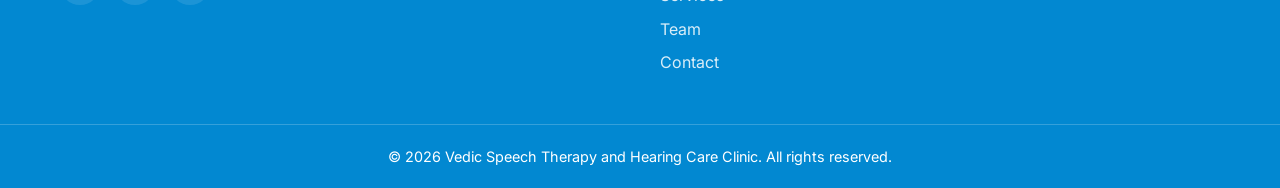
==== commit 1055e194: "op changes" ====
--- a/contact.html
+++ b/contact.html
@@ -2,16 +2,86 @@
 <html lang="en">
 
 <head>
+    <meta charset="UTF-8">
+    <meta name="viewport" content="width=device-width, initial-scale=1.0">
+    <meta name="robots" content="index, follow, max-image-preview:large, max-snippet:-1, max-video-preview:-1">
+    <meta name="theme-color" content="#0288d1">
+    
+    <title>Contact Us | Vedic Speech & Hearing Clinic Bangalore</title>
+    <meta name="description" content="Contact Vedic Speech Therapy and Hearing Care Clinic to book an appointment. Find our location, phone number, and working hours in Akshayanagar, Bangalore.">
+    <link rel="canonical" href="https://vedicspeechhearing.com/contact.html">
+
+    <!-- Open Graph / Facebook -->
+    <meta property="og:type" content="website">
+    <meta property="og:url" content="https://vedicspeechhearing.com/contact.html">
+    <meta property="og:title" content="Contact Us | Vedic Speech & Hearing Clinic Bangalore">
+    <meta property="og:description" content="Contact Vedic Speech Therapy and Hearing Care Clinic to book an appointment. Find our location, phone number, and working hours in Akshayanagar, Bangalore.">
+    <meta property="og:image" content="https://vedicspeechhearing.com/hero_clinic.png">
+    <meta property="og:site_name" content="Vedic Speech Therapy & Hearing Care Clinic">
+    <meta property="og:locale" content="en_IN">
+
+    <!-- Twitter / X -->
+    <meta name="twitter:card" content="summary_large_image">
+    <meta name="twitter:url" content="https://vedicspeechhearing.com/contact.html">
+    <meta name="twitter:title" content="Contact Us | Vedic Speech & Hearing Clinic Bangalore">
+    <meta name="twitter:description" content="Contact Vedic Speech Therapy and Hearing Care Clinic to book an appointment. Find our location, phone number, and working hours in Akshayanagar, Bangalore.">
+    <meta name="twitter:image" content="https://vedicspeechhearing.com/hero_clinic.png">
+
+    <!-- Icons -->
     <link rel="icon" type="image/png" sizes="96x96" href="favicon-96x96.png">
     <link rel="apple-touch-icon" sizes="180x180" href="apple-touch-icon.png">
     <link rel="manifest" href="site.webmanifest">
+    <!-- Fix I-17: Preconnect to CDN origins -->
+    <link rel="preconnect" href="https://fonts.googleapis.com">
+    <link rel="preconnect" href="https://fonts.gstatic.com" crossorigin>
+    <link rel="preconnect" href="https://cdnjs.cloudflare.com">
+
     <script src="config.js"></script>
     <script src="maintenance.js"></script>
-    <meta charset="UTF-8">
-    <meta name="viewport" content="width=device-width, initial-scale=1.0">
-    <title>Contact Us - Vedic Speech Therapy and Hearing Care Clinic</title>
-    <meta name="description"
-        content="Contact Vedic Speech Therapy and Hearing Care Clinic for appointments and inquiries.">
+
+    <!-- Structured Data (JSON-LD) -->
+    <script type="application/ld+json">
+    {
+      "@context": "https://schema.org",
+      "@type": "ContactPage",
+      "url": "https://vedicspeechhearing.com/contact.html",
+      "name": "Contact Us | Vedic Speech & Hearing Clinic Bangalore",
+      "description": "Contact Vedic Speech Therapy and Hearing Care Clinic to book an appointment. Find our location, phone number, and working hours in Akshayanagar, Bangalore."
+    }
+    </script>
+    <script type="application/ld+json">
+    {
+      "@context": "https://schema.org",
+      "@type": "MedicalClinic",
+      "name": "Vedic Speech Therapy and Hearing Care Clinic",
+      "telephone": "+919916049099",
+      "email": "vedicspeechandhearingclinic@gmail.com",
+      "url": "https://vedicspeechhearing.com/contact.html",
+      "address": {
+        "@type": "PostalAddress",
+        "streetAddress": "S.O, 7/10/7, 2ND FLOOR NPC TOWERS, DLF CIRCLE MAIN ROAD AKSHAYANAGAR, Yelenahalli, Bommanahalli",
+        "addressLocality": "Bengaluru",
+        "addressRegion": "Karnataka",
+        "postalCode": "560114",
+        "addressCountry": "IN"
+      },
+      "openingHoursSpecification": {
+        "@type": "OpeningHoursSpecification",
+        "dayOfWeek": [
+          "Monday",
+          "Tuesday",
+          "Wednesday",
+          "Thursday",
+          "Friday",
+          "Saturday",
+          "Sunday"
+        ],
+        "opens": "10:00",
+        "closes": "21:00"
+      }
+    }
+    </script>
+
     <link rel="stylesheet" href="style.css">
     <!-- Google Fonts for modern typography -->
     <link href="https://fonts.googleapis.com/css2?family=Inter:wght@300;400;600;700&display=swap" rel="stylesheet">
@@ -42,9 +112,9 @@
                     <li><a href="contact.html" class="btn-primary">Contact Us</a></li>
                 </ul>
             </nav>
-            <div class="mobile-menu-btn">
-                <i class="fas fa-bars"></i>
-            </div>
+            <button class="mobile-menu-btn" aria-label="Open navigation menu" aria-expanded="false" type="button">
+                <i class="fas fa-bars" aria-hidden="true"></i>
+            </button>
         </div>
     </header>
 
@@ -112,7 +182,7 @@
                                     <option value="+971">UAE (+971)</option>
                                     <option value="+65">SG (+65)</option>
                                 </select>
-                                <input type="tel" id="patientPhone" placeholder="10-digit Phone Number" required minlength="10" style="flex: 1; padding: 12px; border: 1px solid #ddd; border-radius: 8px; font-family: var(--font-main);">
+                                <input type="tel" id="patientPhone" placeholder="10-digit Phone Number" required minlength="10" maxlength="15" style="flex: 1; padding: 12px; border: 1px solid #ddd; border-radius: 8px; font-family: var(--font-main);">
                             </div>
                         </div>
                         <div class="form-group" style="margin-bottom: 15px;">
@@ -176,7 +246,7 @@
             </div>
         </div>
         <div class="footer-bottom">
-            <p>&copy; <span id="current-year">2024</span> Vedic Speech Therapy and Hearing Care Clinic. All rights reserved.</p>
+            <p>&copy; <span id="current-year">2026</span> Vedic Speech Therapy and Hearing Care Clinic. All rights reserved.</p>
         </div>
     </footer>
 
--- a/style.css
+++ b/style.css
@@ -184,7 +184,7 @@
     align-items: center;
 }
 
-.hero-content h2 {
+.hero-content h1 {
     font-size: 3.5rem;
     margin-bottom: 20px;
     color: var(--primary-color);
@@ -955,7 +955,7 @@
         grid-template-columns: 1fr;
     }
     
-    .hero-content h2 {
+    .hero-content h1 {
         font-size: 2.8rem;
     }
     
@@ -977,3 +977,55 @@
         grid-template-columns: 1fr;
     }
 }
+
+/* Fix I-09: Active nav link indicator */
+.nav-menu a.nav-active-link {
+    color: var(--primary-color);
+    font-weight: 700;
+}
+
+/* Fix I-04: Remove default button styling from mobile-menu-btn */
+button.mobile-menu-btn {
+    background: none;
+    border: none;
+    padding: 4px 8px;
+}
+
+/* Fix I-06: Reset button styling on read-more-btn */
+button.read-more-btn {
+    background: none;
+    border: none;
+    padding: 0;
+    font-family: inherit;
+}
+.footer-links h4 {
+    color: var(--white);
+    margin-bottom: 15px;
+}
+
+.footer-links ul li {
+    margin-bottom: 8px;
+}
+
+.footer-links ul a {
+    color: rgba(255, 255, 255, 0.85);
+    transition: var(--transition);
+}
+
+.footer-links ul a:hover {
+    color: var(--white);
+    text-decoration: underline;
+}
+
+/* Fix I-18: Respect user preference for reduced motion */
+@media (prefers-reduced-motion: reduce) {
+    .stat-icon,
+    .hero-image img,
+    .image-placeholder {
+        animation: none !important;
+    }
+
+    .marquee-content {
+        animation: none !important;
+    }
+}
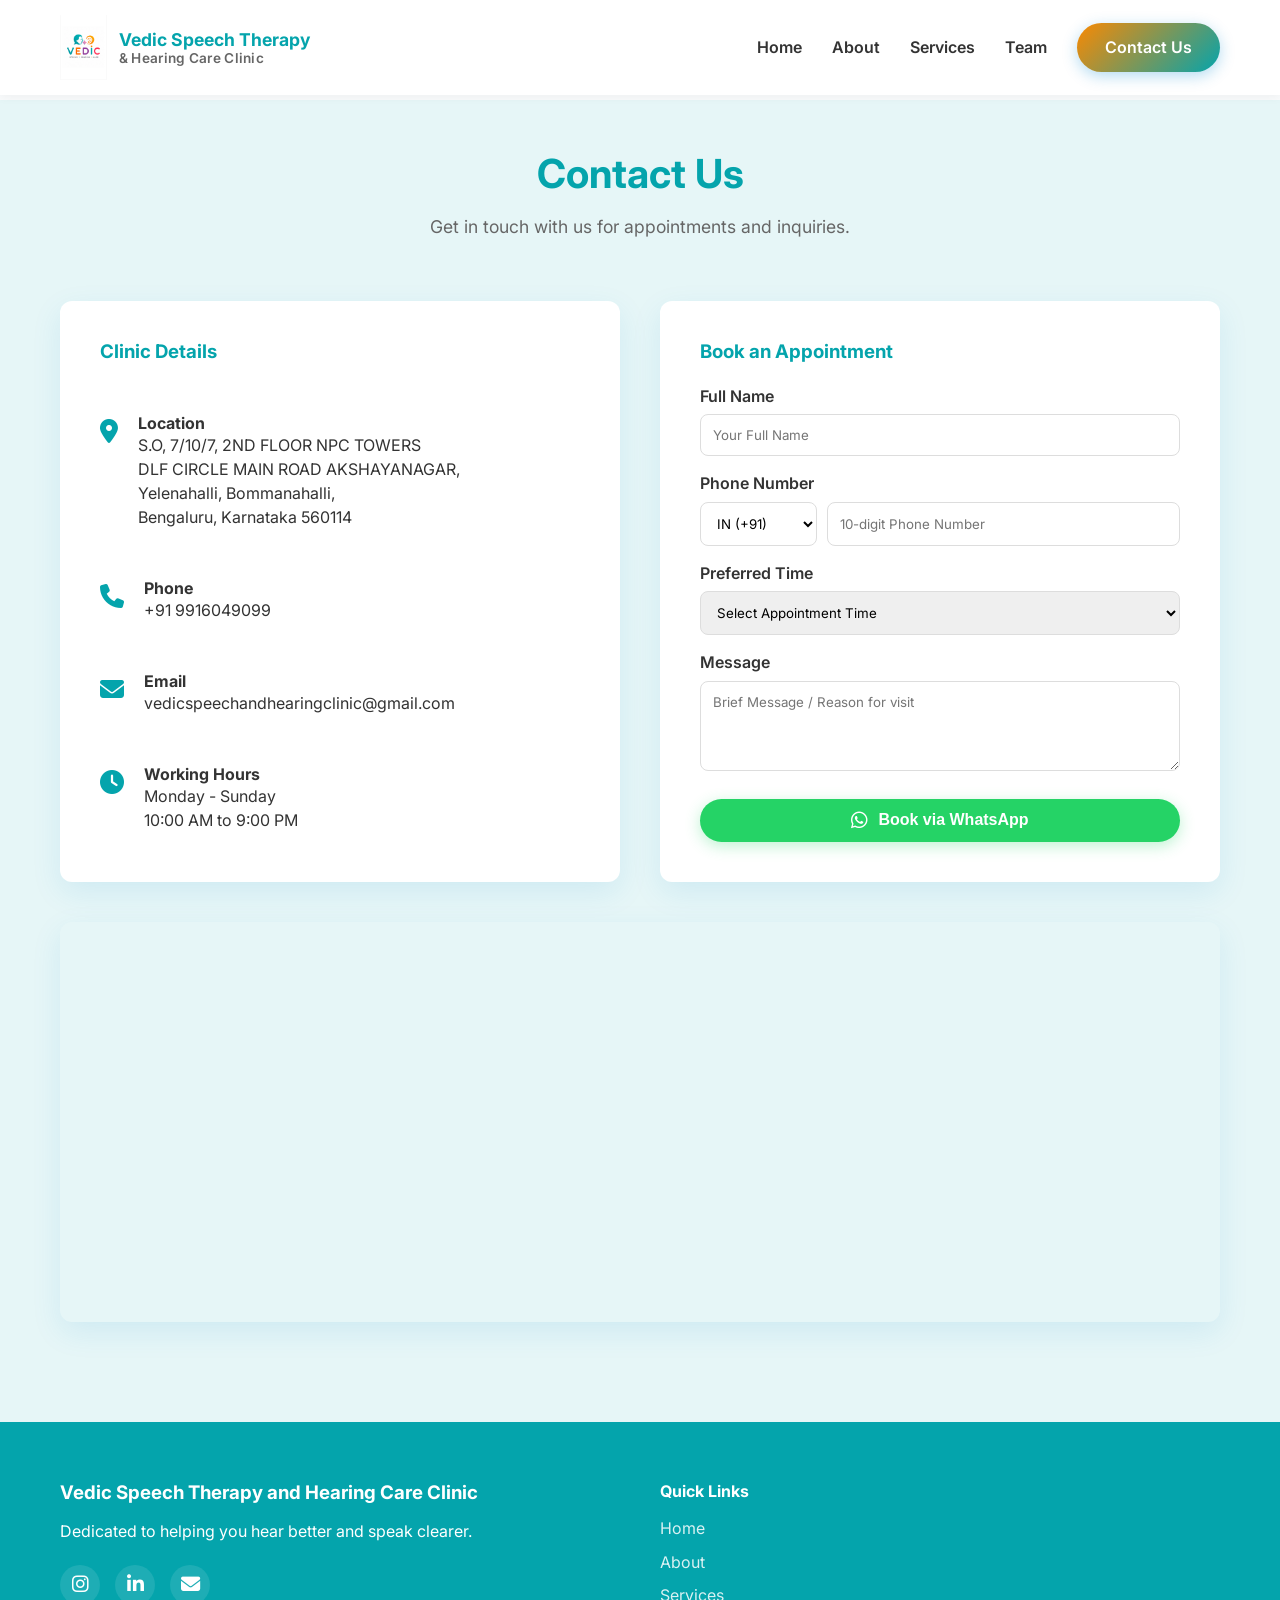
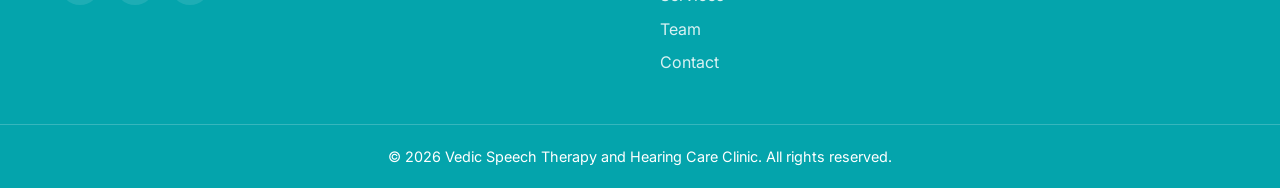
==== commit f3a6c89e: "theme updates" ====
--- a/contact.html
+++ b/contact.html
@@ -96,7 +96,7 @@
         <div class="container header-container">
             <div class="logo">
                 <a href="index.html" style="display: flex; align-items: center; gap: 12px;">
-                    <img src="logo-optimized.png" alt="Vedic Speech Therapy and Hearing Care Clinic Logo" id="clinic-logo">
+                    <img src="logo-optimized.png?v=2" alt="Vedic Speech Therapy and Hearing Care Clinic Logo" id="clinic-logo">
                     <div class="logo-text">
                         <span class="logo-title-1">Vedic Speech Therapy</span>
                         <span class="logo-title-2">& Hearing Care Clinic</span>
@@ -229,8 +229,8 @@
                 <h3>Vedic Speech Therapy and Hearing Care Clinic</h3>
                 <p>Dedicated to helping you hear better and speak clearer.</p>
                 <div class="social-links">
-                    <a href="#" target="_blank" aria-label="Instagram"><i class="fab fa-instagram"></i></a>
-                    <a href="#" target="_blank" aria-label="LinkedIn"><i class="fab fa-linkedin-in"></i></a>
+                    <a href="https://www.instagram.com/vedicspeechandhearingclinic?igsh=MXV1OTAyaDB2bnJuYw==" target="_blank" aria-label="Instagram"><i class="fab fa-instagram"></i></a>
+                    <a href="https://www.linkedin.com/company/vedic-speech-therapy-hearing-care-clinic" target="_blank" aria-label="LinkedIn"><i class="fab fa-linkedin-in"></i></a>
                     <a href="mailto:vedicspeechandhearingclinic@gmail.com" aria-label="Email"><i class="fas fa-envelope"></i></a>
                 </div>
             </div>
--- a/style.css
+++ b/style.css
@@ -1,13 +1,13 @@
 /* Design System & Variables */
 :root {
-    /* Color Palette - White and Sky Blue mix */
-    --primary-color: #0288d1; /* Strong sky blue for main actions */
-    --primary-light: #e1f5fe; /* Very light sky blue for backgrounds */
-    --secondary-color: #03a9f4; /* Medium sky blue for highlights */
+    /* Color Palette - Teal and Orange mix */
+    --primary-color: #04A4AC; /* Teal for main actions */
+    --primary-light: #E6F6F7; /* Very light teal for backgrounds */
+    --secondary-color: #FA8902; /* Orange for highlights/accents */
     --text-dark: #333333; /* Dark text for readability */
     --text-light: #666666; /* Lighter text for secondary info */
     --white: #ffffff;
-    --background-color: #f9fbfc; /* Slightly blue-tinted off-white */
+    --background-color: #f9fbfc; /* Slightly tinted off-white */
     
     /* Typography */
     --font-main: 'Inter', sans-serif;
@@ -116,9 +116,11 @@
 }
 
 .logo img {
-    height: 50px; /* Reduced slightly to fit text nicely */
-    border-radius: 50%; /* the provided logo seems circular */
-    box-shadow: 0 2px 8px rgba(0,0,0,0.1);
+    height: auto;
+    max-height: 65px;
+    width: auto;
+    max-width: 100%;
+    object-fit: contain;
     flex-shrink: 0;
 }
 
@@ -425,6 +427,14 @@
     justify-content: center;
     align-items: center;
     color: var(--primary-color);
+}
+
+.team-image {
+    width: 100%;
+    height: 350px;
+    object-fit: cover;
+    object-position: top;
+    display: block;
 }
 
 .team-info {
